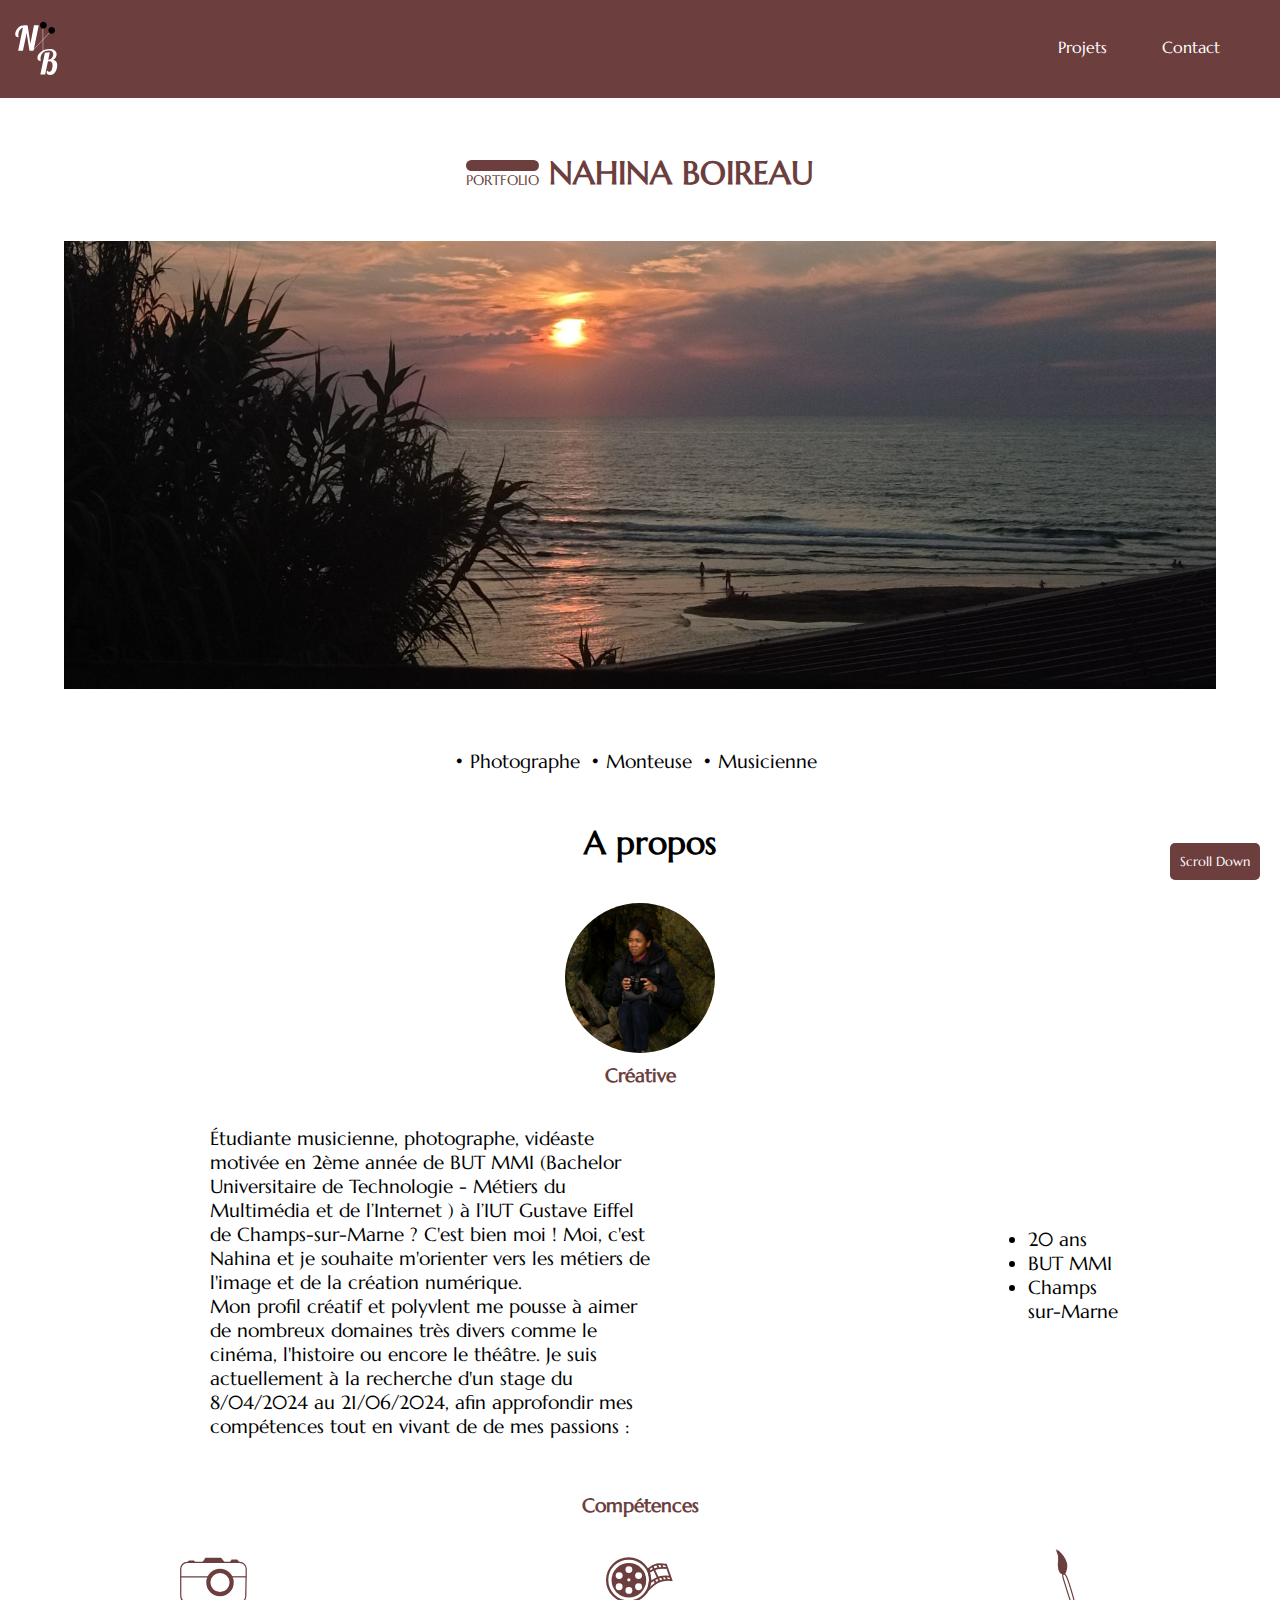
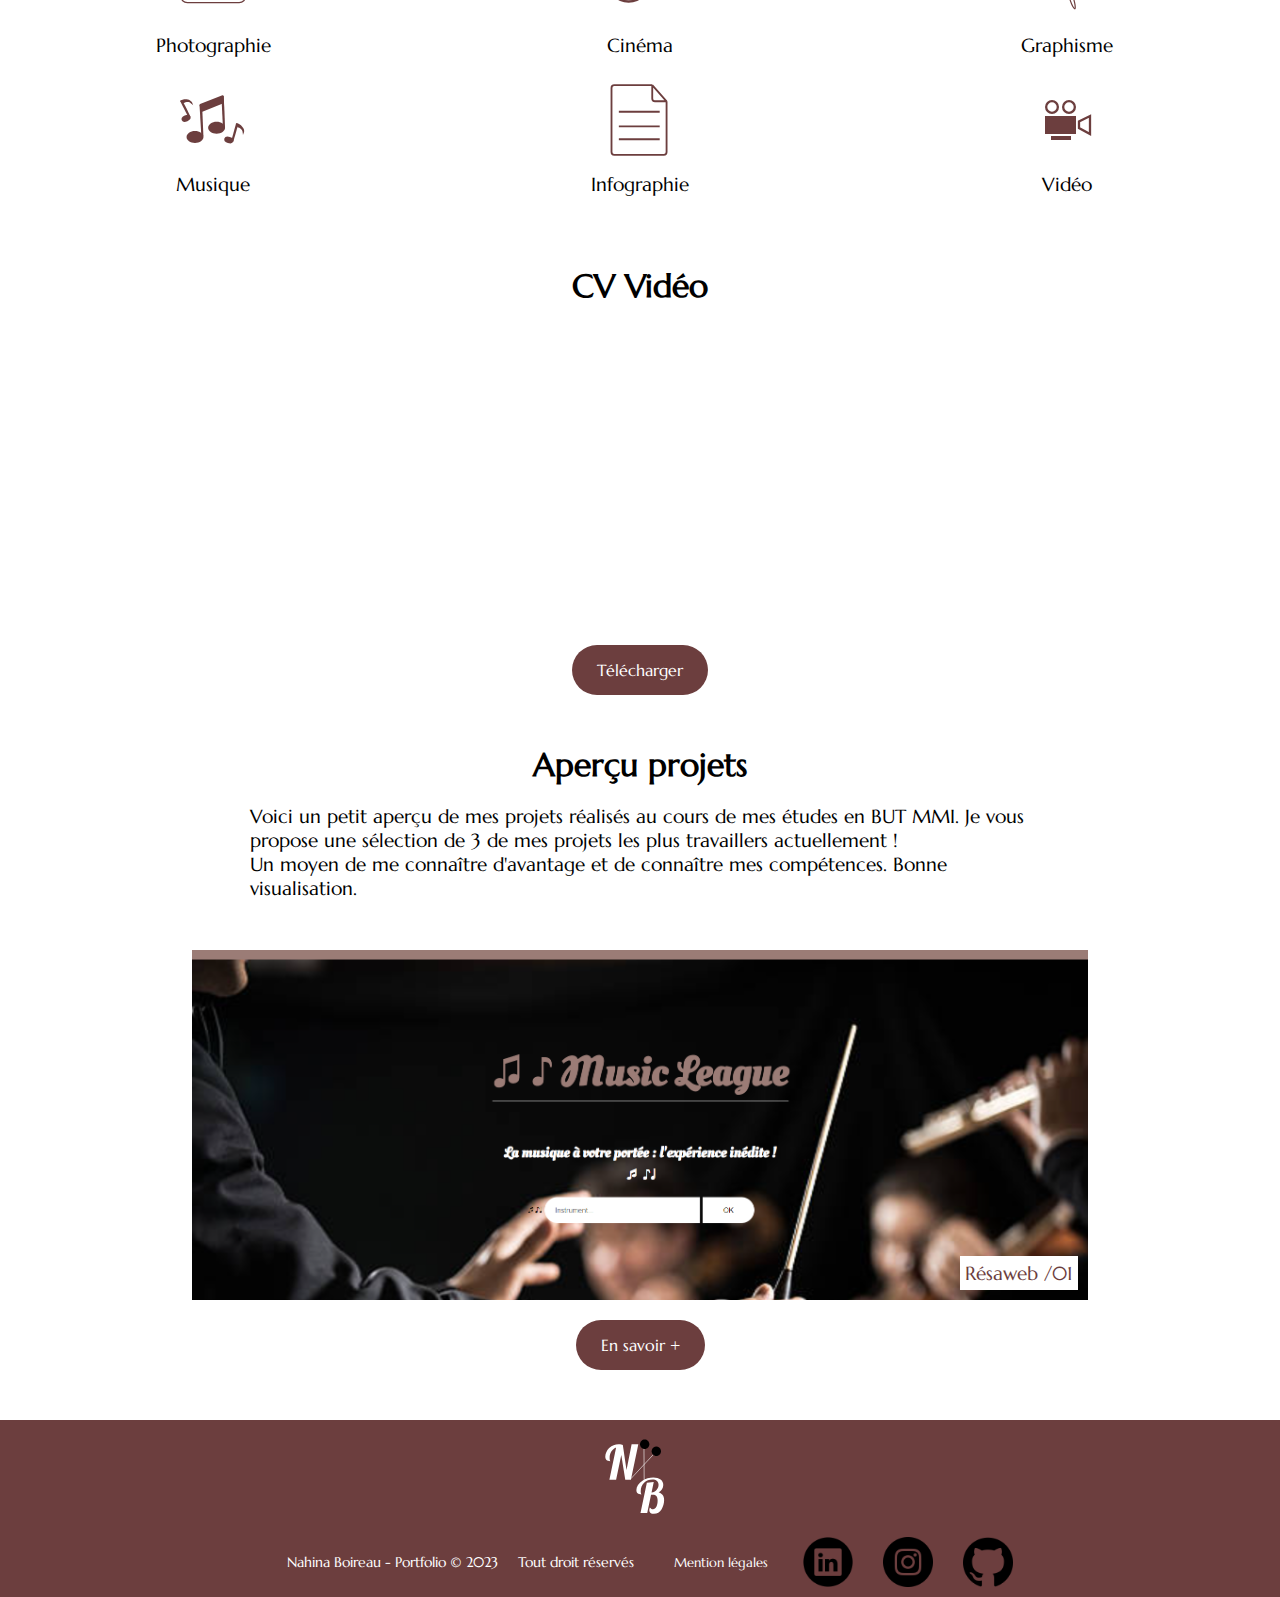
==== index.html @ 101611da "cv" ====
<!DOCTYPE html>
<html lang="fr">

<head>
    <meta charset="UTF-8">
    <meta name="viewport" content="width=device-width, initial-scale=1.0">
    <title>NB</title>
    <link rel="stylesheet" href="style.css">
    <!-- 1er police d'écriture  -->
    <link rel="preconnect" href="https://fonts.googleapis.com">
    <link rel="preconnect" href="https://fonts.gstatic.com" crossorigin>
    <link href="https://fonts.googleapis.com/css2?family=Marcellus&display=swap" rel="stylesheet">
</head>

<body>
    <nav>
        <img src="./images/logo-NB.svg" alt="" class="logo">
        <div class="rubrique">
            <a href="projet.html">Projets</a>
            <a href="contact.html">Contact</a>
            
        </div>
    </nav>

    <main>
        <section class="header">
            <div class="boite-tout">
                <div class="boite-petit">
                    <div class="bordure"></div>
                    <p class="portfolio">PORTFOLIO</p>
                </div>
                <h1 class="nom">NAHINA BOIREAU</h1>
            </div>
            <div class="boite-image">
                <img src="./images/image-accueil.jpg" alt="">
            </div>
            <div class="boite-liste">
                <ul>
                    <li>Photographe</li>
                    <li>Monteuse</li>
                    <li>Musicienne</li>
                </ul>
            </div>
            <button class="scroll-down-button" onclick="scrollDown()" id="apropos"">Scroll Down</button>
        </section>
        
        <!-- slider -->
        <section class="apropos" id="apropos">
            <h1 class="titre-apropo">A propos</h1>
            <div class="photo-apropo">
                <div class="caract">
                    <div class="cercle-photo">
                        <img src="./images/photo.svg" alt="">

                    </div>
                    <p>
                     Créative
                    </p>

                </div>
            </div>

            </div>
            <!-- rendre l'image ronde -->
            <!-- <div class="photo-apropo">
                <img src="./images/image-accueil.jpg" alt="" class=accueil-image>
            </div> -->
            <br>
            <div class="division1">
                <p class="paragraphe-apropo">Étudiante musicienne, photographe, vidéaste  motivée en 2ème année de BUT MMI (Bachelor Universitaire de Technologie - Métiers du Multimédia et de l’Internet ) à l’IUT Gustave Eiffel de Champs-sur-Marne ? 
                    C'est bien moi ! 
                Moi, c'est Nahina et je souhaite m'orienter vers les métiers de l'image et de la création numérique. <br>
                Mon profil créatif et polyvlent me pousse à aimer de nombreux domaines très divers comme le cinéma, l'histoire ou encore le théâtre. 
                Je suis actuellement à la recherche d'un  stage du 8/04/2024 au 21/06/2024, afin approfondir mes compétences tout en vivant de de mes passions : </p>
                <ul class="essentiel">
                    <li>20 ans</li>
                    <li>BUT MMI</li>
                    <li>Champs
                        <br>sur-Marne
                    </li>
                </ul>

            </div>
            <p class="titre-competences">Compétences</p>
            <div class="competences">
                <div class="competences-associe">
                    <div class="carre">
                        <img src="./images/appareil.svg" alt="">
                    </div>
                    <p>Photographie</p>
                </div>
                <div class="competences-associe">
                    <div class="carre">
                        <svg xmlns="http://www.w3.org/2000/svg" width="145" height="98" viewBox="0 0 145 98"
                            fill="none">
                            <circle cx="49" cy="49" r="46.5" stroke="#6C3E3E" stroke-width="5" />
                            <circle cx="49.5" cy="49.5" r="37.5" fill="#6C3E3E" />
                            <circle cx="49.5" cy="26.5" r="7.5" fill="white" />
                            <circle cx="70.5" cy="39.5" r="7.5" fill="white" />
                            <circle cx="70.5" cy="63.5" r="7.5" fill="white" />
                            <circle cx="28.5" cy="63.5" r="7.5" fill="white" />
                            <circle cx="28.5" cy="39.5" r="7.5" fill="white" />
                            <circle cx="49.5" cy="48.5" r="3.5" fill="white" />
                            <circle cx="49.5" cy="71.5" r="7.5" fill="white" />
                            <path
                                d="M130 16C113.925 12.8532 105.264 13.9787 91 25.5L96 47L91 71C108.242 53.5615 118.8 46.9476 141.5 49L130 16Z"
                                stroke="#6C3E3E" stroke-width="4" />
                            <path d="M93.5 31.5C106.827 23.1414 115.158 21.7137 131 23" stroke="#6C3E3E"
                                stroke-width="4" />
                            <path d="M94 55.1974C110.082 43.2922 121.336 38.7451 139.5 42" stroke="#6C3E3E"
                                stroke-width="4" />
                            <path d="M100 18L116 52" stroke="#6C3E3E" stroke-width="4" />
                            <path d="M119.309 14.816L120.861 18.8029L122.414 22.7897" stroke="#6C3E3E"
                                stroke-width="4" />
                            <path d="M110.417 16L112.209 19.5L114 23" stroke="#6C3E3E" stroke-width="4" />
                            <path d="M120.385 42L122.176 45.5L123.967 49" stroke="#6C3E3E" stroke-width="4" />
                            <path d="M92.3848 25L94.176 28.5L95.9673 32" stroke="#6C3E3E" stroke-width="4" />
                            <path d="M104.385 49L106.176 52.5L107.967 56" stroke="#6C3E3E" stroke-width="4" />
                            <path d="M128.385 41L130.176 44.5L131.967 48" stroke="#6C3E3E" stroke-width="4" />
                        </svg>
                    </div>
                    <p>Cinéma</p>
                </div>
                <div class="competences-associe">
                    <div class="carre">
                        <svg xmlns="http://www.w3.org/2000/svg" width="41" height="62" viewBox="0 0 41 62" fill="none">
                            <path
                                d="M17.5002 25.1L17.5896 25.1L17.6751 25.074C18.0528 24.9589 18.3922 25.0025 18.7859 25.2979C19.2189 25.6229 19.7125 26.2534 20.2818 27.3352C21.4163 29.4908 22.7204 33.1754 24.4746 38.9339C26.2289 44.6925 27.7779 49.8835 28.6065 53.7193C29.0221 55.6429 29.2468 57.184 29.2378 58.2696C29.2333 58.8151 29.1695 59.198 29.0724 59.4436C28.9806 59.6759 28.8866 59.726 28.829 59.7435C28.7689 59.7618 28.6561 59.7719 28.4404 59.6284C28.2148 59.4782 27.9385 59.1966 27.619 58.75C26.9829 57.8609 26.2781 56.4661 25.5183 54.6492C24.0031 51.0264 22.3289 45.8745 20.5763 40.1215C19.9518 38.0712 19.3782 36.259 18.8731 34.6632C17.9508 31.7494 17.2568 29.5568 16.8975 27.9529C16.615 26.692 16.5783 25.9407 16.7059 25.5275C16.7603 25.3514 16.8355 25.2685 16.9186 25.2169C17.016 25.1566 17.1897 25.1 17.5002 25.1Z"
                                stroke="#6C3E3E" stroke-width="1.2" />
                            <path
                                d="M20.5992 18.3322C20.2927 20.1218 20.0185 21.4346 19.7336 22.3935C19.4456 23.3629 19.1652 23.9034 18.8864 24.2071C18.6391 24.4765 18.364 24.5918 17.9489 24.6143C17.4904 24.6391 16.9176 24.5484 16.1013 24.4086C14.8661 24.1971 13.6934 22.8685 12.9864 20.4574C12.294 18.0966 12.12 14.897 12.7224 11.3792C13.368 7.60851 12.211 4.75274 11.338 2.95503C11.2295 2.73159 11.1251 2.52401 11.0302 2.33549L11.0284 2.33185C10.9335 2.14312 10.8495 1.97614 10.7769 1.82506C10.7168 1.69972 10.6701 1.59621 10.6346 1.51114C10.692 1.51804 10.757 1.52754 10.8304 1.54012C11.1173 1.58924 11.518 1.75565 12.0175 2.06997C12.5088 2.37913 13.061 2.80924 13.6458 3.34406C14.8151 4.4135 16.0833 5.87299 17.2202 7.54163C19.5152 10.9103 21.1734 14.9787 20.5992 18.3322ZM10.5401 1.21778C10.5401 1.21782 10.5403 1.21896 10.5403 1.22111C10.5401 1.21883 10.5401 1.21775 10.5401 1.21778Z"
                                fill="#6C3E3E" stroke="#6C3E3E" stroke-width="1.2" />
                        </svg>
                    </div>
                    <p>Graphisme</p>
                </div>
                <div class="competences-associe">
                    <div class="carre">
                        <img src="./images/musique.svg" alt="">
                    </div>
                    <p>Musique</p>
                </div>
                <div class="competences-associe">
                    <div class="carre">
                        <svg xmlns="http://www.w3.org/2000/svg" width="73" height="78" viewBox="0 0 73 78" fill="none">
                            <path
                                d="M6 74V4C6 2.34315 7.34315 1 9 1H50.3836L66 18.6159V74C66 75.6569 64.6569 77 63 77H9C7.34315 77 6 75.6569 6 74Z"
                                fill="white" />
                            <path
                                d="M66 18.6159V74C66 75.6569 64.6569 77 63 77H9C7.34315 77 6 75.6569 6 74V4C6 2.34315 7.34315 1 9 1H50.3836M66 18.6159L50.3836 1M66 18.6159H53.3836C51.7267 18.6159 50.3836 17.2728 50.3836 15.6159V1"
                                stroke="#6C3E3E" stroke-width="2" />
                            <path d="M14 30H58.5" stroke="#6C3E3E" stroke-width="2" />
                            <path d="M14 46H58.5" stroke="#6C3E3E" stroke-width="2" />
                            <path d="M14 60H58.5" stroke="#6C3E3E" stroke-width="2" />
                        </svg>
                    </div>
                    <p>Infographie</p>
                </div>
                <div class="competences-associe">
                    <div class="carre">
                        <svg width="51" height="40" viewBox="0 0 51 40" fill="none" xmlns="http://www.w3.org/2000/svg">
                            <circle cx="11" cy="7" r="5.85" stroke="#6C3E3E" stroke-width="2.3" />
                            <circle cx="28" cy="7" r="5.85" stroke="#6C3E3E" stroke-width="2.3" />
                            <rect x="5.15" y="17.15" width="28.7" height="15.7" fill="#6C3E3E" stroke="#6C3E3E"
                                stroke-width="2.3" />
                            <path d="M38 28V21.5L49 16V34L38 28Z" stroke="#6C3E3E" stroke-width="2.3" />
                            <rect x="11" y="37" width="18" height="2" fill="#6C3E3E" stroke="#6C3E3E"
                                stroke-width="2" />
                        </svg>



                    </div>
                    <p>Vidéo</p>
                </div>




            </div>


        </section>
        <section class="cv">
            <h1 class="titre-cv">CV Vidéo</h1>
            <div class="cv-video">
                <div class="iframe-container">

                    <iframe src="https://www.youtube.com/embed/0bxNTe1TzYw" title="MON CV VIDÉO ! - Timothée Falcon"
                        frameborder="0"
                        allow="accelerometer; autoplay; clipboard-write; encrypted-media; gyroscope; picture-in-picture; web-share"
                        allowfullscreen></iframe>
                </div>
            </div>
            <!-- <p class="cv-ecrit">Papier<svg xmlns="http://www.w3.org/2000/svg" width="30" height="20" viewBox="0 0 73 78"
                    fill="none">
                    <path
                        d="M6 74V4C6 2.34315 7.34315 1 9 1H50.3836L66 18.6159V74C66 75.6569 64.6569 77 63 77H9C7.34315 77 6 75.6569 6 74Z"
                        fill="#6C3E3E" />
                    <path
                        d="M66 18.6159V74C66 75.6569 64.6569 77 63 77H9C7.34315 77 6 75.6569 6 74V4C6 2.34315 7.34315 1 9 1H50.3836M66 18.6159L50.3836 1M66 18.6159H53.3836C51.7267 18.6159 50.3836 17.2728 50.3836 15.6159V1"
                        stroke="white" />
                    <path d="M14 30H58.5" stroke="white" />
                    <path d="M14 46H58.5" stroke="white" />
                    <path d="M14 60H58.5" stroke="white" />
                </svg></p> -->
            <div class="button-cv">

                <a href="images/CV.pdf" download>Télécharger </a>

            </div>



        </section>
        <section class="aperçu">
            <h1 class="titre-aperçu">Aperçu projets</h1>
            <p class="paragraphe-aperçu">Voici un petit aperçu de mes projets réalisés au cours de mes études en BUT MMI. Je vous propose une sélection de 3 de mes projets les plus travaillers actuellement !<br> Un moyen de me connaître d'avantage et de connaître mes compétences. Bonne visualisation.
     
               
            </p>
            <!-- slider -->
            <div class="slider-container">
                <div class="slider">
                    <div class="slide">
                        <a href="https://resaweb.boireau.butmmi.o2switch.site/"><img src="./images/Resaweb-1.png" alt="Image 1"></a>
                        <span class="image-number">Résaweb /01</span>
                    </div>
                    <div class="slide">
                        <a href="https://kazeshyn.github.io/Dataviz/"><img src="./images/Dataviz.png" alt="Image 2"></a>
                        <span class="image-number">Dataviz /02</span>
                    </div>
                    <div class="slide">
                        <a href="images/campagne.pdf"><img src="./images/campagne.png" alt="Image 3"></a>
                        <span class="image-number">Campagne institutionnelle /03</span>
                    </div>
                </div>
                <div class="button-savoir">

                    <a href="projet.html">En savoir + </a>

                </div>
            </div>





        </section>
        <footer class="footer">
            <img src="./images/logo-NB.svg" alt="retour a l'accueil" class="logo-footer">
            <div class="footer-content">
                <div class="interieur-footer">
                    <p>Nahina Boireau - Portfolio &copy; 2023</p>
                    <p>Tout droit réservés</p>
                    <p><a href="mention-legale.html">Mention légales</a></p>
                </div>
                <div class="reseaux-sociaux">
                    <a href="https://www.linkedin.com/in/nahina-boireau-13aa04254/"><img src="./images/linkedin.png" alt="aller-vers-linkedin"></a>
                <a href="https://www.instagram.com/nahina.boireau/"><img src="./images/instagram.png" alt="aller-vers-instagram"></a>
                <a href="https://github.com/nahinaboireau"><img src="./images/github.png" alt="aller-vers-github"></a>

                </div>

            </div>
        </footer>



    </main>




    <script src="script.js"></script>
</body>

</html>
---- style.css ----
/* Styles par défaut qui s'appliqueront à tous les écrans, y compris ceux de plus de 1440px */
*,
*::after,
*::before {
    box-sizing: border-box;
}

body {
    background: white;
    margin: 0;
    font-family: 'Marcellus', serif;
}


    /* ... (Styles pour les écrans de 320px) */
    nav {
        background-color: #6C3E3E;
        display: flex;
        flex-direction: column;
    }

    .logo {
        width: 20%;
        display: flex;
        margin: auto;
        padding-top: 5px;
    }

    .rubrique {
        display: flex;
        flex-direction: column;
        align-items: center;
        justify-content: center;
        padding-bottom: 10px;
        padding-top: 5px;
        gap: 5px;
        height: 100%;

    }

    .rubrique a {
        color: white;
        font-size: 0.8em;
        text-decoration: none;
    }


    .header {
        display: grid;
        grid-template-columns: 1fr;
        grid-template-rows: 1fr 6fr;
        grid-column-gap: 0px;
        grid-row-gap: 10px;
        height: 100vh;
        margin-bottom: 50px;

    }


    div.boite-tout {
        display: flex;
        justify-content: center;
        align-items: center;



    }

    div.boite-petit {
        display: flex;
        flex-direction: column;
        height: 48%;
        padding-right: 10px;
        margin-top: 25px;



    }

    div.bordure {
        background-color: #6C3E3E;
        border-radius: 36px;
        width: 100%;
        height: 8px;
        margin: 0;


    }



    .nom {
        color: #6C3E3E;
        font-family: 'Marcellus', serif;
        font-size: 1.1em;
        display: flex;
        margin-bottom: 0;
    }


    .portfolio {
        color: #6C3E3E;
        font-family: 'Marcellus', serif;
        font-size: 0.6em;
        display: flex;
        margin: 0;



    }

    .boite-image {
        width: 100%;
        height: 100%;
        display: flex;
        justify-content: center;

    }

    .boite-image img {
        width: 90%;
        height: 90%;
        object-fit: cover;
        object-position: center;
    }

    .boite-liste ul {
        padding: 0;
        margin: 0;
        font-size: 0.9em;
        display: flex;
        justify-content: center;
        width: 100%;
        height: 100%;
    }

    .boite-liste li {
        display: inline;
        margin-right: 10px;
    }

    /* Pour ajouter un espace entre la puce et le texte de l'élément li */
    .boite-liste li::before {
        content: '\2022';
        margin-right: 5px;
    }


    /* A propos */
    .apropos {
        height: fit-content;
        margin-bottom: 50px;
    }

    .titre-apropo {
        margin-right: 20px;
        margin-left: 20px;
        margin-bottom: 5px;
        text-align: center;
        font-size:2em;
    }

    .paragraphe-apropo {
        margin-right: 20px;
        margin-left: 20px;
        margin-bottom: 5px;
        font-size: 0.8em;

    }

    .division1 {
        display: grid;
        grid-template-columns: 2fr 1fr;
        grid-template-rows: 1fr;
        grid-column-gap: 0px;
        grid-row-gap: 0px;
        place-items: center;
        margin-top: 0;
        margin-bottom: 10px;
        margin-left:10px;
    }

    .essentiel {
        font-size: 0.7em;
        margin-right: 10px;
        padding-left: 20px;
        text-align: justify;

    }


    /* carré blanc dans une image */
    .titre-competences {
        margin-right: 20px;
        margin-left: 20px;
        margin-bottom: 5px;
        font-size: 1em;
        text-align: center;
    }

    .competences {
        display: grid;
        grid-template-columns: repeat(3, 1fr);
        grid-template-rows: repeat(2, 1fr);
        grid-column-gap: 0px;
        grid-row-gap: 0px;
        margin-top: 20px;
        place-items: center;
    }

    .caract p {
        display: flex;
        align-items: center;
        justify-content: center;
        margin: auto;
        margin-top: 10px;
        color: #6C3E3E;
    }

  

    .carre {
        width: 37px;
        height: 37px;
        border: none;
        background: #FFF;
        display: flex;
        align-items: center;
        justify-content: center;
        margin: auto;
        margin-top: 10px;

    }

    .competences-associe .carre {
        width: 37px;
        height: 37px;
        border: none;
        background: #FFF;
        display: flex;
        align-items: center;
        justify-content: center;
        margin: auto;
        margin-top: 10px;
    }

    .competences-associe .carre img {
        width: 100%;
        height: 100%;
    }


    .cercle-photo img {
        display: flex;
        align-items: center;
        justify-content: center;
        margin: auto;
        margin-top: 20px;
    }

    .cercle-photo p {
        font-size: 0.8em;
    }

    .competences-associe {
        text-align: center;
        /* Aligne le texte au centre */
    }

    .competences-associe p {
        font-size: 0.8em;
        /* Vous pouvez ajuster la taille de la police selon vos préférences */
    }


    /*CV*/
    .cv {
        height: fit-content;
        margin-bottom: 50px;


    }

    .titre-cv {
        text-align: center;
        margin-right: 20px;
        margin-left: 20px;
        margin-bottom: 5px;
    }

    .cv-video .iframe-container {
        margin: auto;
    }

    .cv-video {
        display: flex;
        align-items: center;
        justify-content: center;
        width: 100%;
        height: 100%;
        margin-top: 20px;
    }

    .cv-video iframe {
        width: 100%;
        /* Ajustez la largeur selon vos besoins */
        height: 150px;
        /* Ajustez la hauteur selon vos besoins */
        margin: 0 auto;
        /* Utiliser "0 auto" pour centrer horizontalement */
    }


    .button-cv {
        display: flex;
        align-items: center;
        justify-content: center;
        text-align: center;
        margin-top: 15px;
    }

    .button-cv a {
        border-radius: 38px;
        background: #6C3E3E;
        padding: 8px 15px;
        color: #fff;
        text-decoration: none;
        display: inline-block;
        font-size: 0.8em;
    }


    .en-video {
        margin-left: 5px;
    }

    /* section apercu */
    .titre-aperçu {
        text-align: center;
        margin-right: 20px;
        margin-left: 20px;
        margin-bottom: 5px;
    }

    .paragraphe-aperçu {
        margin-right: 20px;
        margin-left: 20px;
        margin-bottom: 5px;
        font-size: 0.8em;

    }

   
    .slider-container {
        max-width: 100%;
        overflow: hidden;
        margin: 50px auto;
    }

    .slider {
        display: flex;
        width: 300%;
        transition: transform 0.5s ease-in-out;
    }

    .slide {
        position: relative;
        width: 100%;
        height: 200px;
        overflow: hidden;
    }

    .slide img {
        width: 100%;
        height: 100%;
        object-fit: cover;

    }

    
    .image-number {
        position: absolute;
        bottom: 10px;
        right: 10px;
        color: #6C3E3E;
        font-size: 1.2em;
        background-color: white;
        padding: 5px;

    }

    .button-savoir {
        display: flex;
        align-items: center;
        justify-content: center;
        text-align: center;
        margin-top: 15px;
    }

    .button-savoir a {
        border-radius: 38px;
        background: #6C3E3E;
        padding: 8px 15px;
        color: #fff;
        text-decoration: none;
        display: inline-block;
        font-size: 0.8em;
    }

    

.scroll-down-button {
    display: none; /* Masquer le bouton par défaut */
    position: fixed;
    bottom: 20px;
    right: 20px;
    padding: 10px;
    background-color: #6C3E3E;
    font-family: 'Marcellus', serif;
    color: white;
    border: none;
    border-radius: 5px;
    cursor: pointer;
}

.footer {
    background-color: #6C3E3E;
    color: white;
    text-align: center;
    padding: 10px;
    display: flex;
    flex-direction: column;
    align-items: center;
    justify-content: center;
}

.footer-content {
    display: flex;
    flex-direction: column;
    gap: 10px; /* Adjust the value of the gap according to your needs */
    margin-bottom: -5px; /* Reduce margin-bottom to bring p and a closer */
}

.footer-content p, .footer-content a {
    font-size: 0.9em;
    margin: 5px 0; /* Add a margin to separate p and a vertically */
}
.reseaux-sociaux {
    margin:auto;
    display: flex;
    align-items: center;
    gap: 10px; /* Ajustez la valeur du gap selon vos besoins */
}

.reseaux-sociaux a {
    width: 30px;
    height: 30px;
}

.reseaux-sociaux img {
    width: 100%;
    height: 100%;
    object-fit: contain;
}

.interieur-footer {
    display: flex;
    align-items: center;
    flex-direction: column;
    justify-content: center;
    flex-wrap: wrap;
     /* Ajustez la valeur du gap selon vos besoins */
}



.interieur-footer a {
    text-decoration: none;
    color: white;
}

.logo-footer {
    width:20%;
    display: flex;
    align-items: center;
    margin-top: 20px;
    margin-right: 0;
}

@media screen and (min-width: 768px) {
    /* Ajoutez vos styles spécifiques pour l'écran de 1440px et plus ici */

    nav {
        background-color: #6C3E3E;
        display: flex;
        flex-direction: row;
        align-items: center;
        /* Aligner verticalement les éléments au centre */
        padding: 10px;
        /* Ajouter un peu de marge pour une meilleure apparence visuelle */
        gap: 100px;
    }

    .logo {
        display: flex;
        flex-direction: flex-start;
        width: 50px;
        margin-left: 5px;
        /* Ajouter une marge à droite pour créer de l'espacement */
    }


    .rubrique {
        display: flex;
        flex-direction: row;
        align-items: flex-end;
    }

    .rubrique a {
        color: white;
        font-size: 1em;
        text-decoration: none;
        margin-right: 50px;

    }



    .header {
        display: grid;
        grid-template-columns: 1fr;
        grid-template-rows: 1fr 6fr;
        grid-column-gap: 0px;
        grid-row-gap: 10px;
        height: 100vh;
        margin-bottom: 50px;
        margin-top:50px;
        height:100%;
    }

    /* Style pour la boîte principale */
    div.boite-petit {
        display: flex;
        align-items: flex-start;
        align-self: flex-start;
        /* Aligner la boîte tout en haut */
        height: calc(0.9em + 15px);
        margin-top: 12px;
        padding-right: 10px;
    }

    /* Style pour la bordure */
    div.bordure {
        background-color: #6C3E3E;
        border-radius: 36px;
        width: 100%;
        height: 15px;
        margin: 0;
    }

    /* Style pour la classe portfolio */
    .portfolio {
        color: #6C3E3E;
        font-family: 'Marcellus', serif;
        font-size: 0.9em;
        display: flex;
        margin: 0;
    }

    /* Style pour la classe nom */
    .nom {
        color: #6C3E3E;
        font-family: 'Marcellus', serif;
        font-size: 2em;
        display: flex;
        margin: 0;
        margin-top: 5px;
        align-self: flex-start;
        /* Aligner la boîte tout en haut */
        /* Ajout d'une marge en haut pour espacer de la bordure */
    }


    .scroll-down-button {
        display: block;
    }


    .boite-liste ul {
        padding: 0;
        margin: 0;
        font-size: 1.2em;
        display: flex;
        justify-content: center;
        width: 100%;
        height: 100%;
    }

    .boite-liste li {
        display: inline;
        margin-right: 10px;
    }

    /* Pour ajouter un espace entre la puce et le texte de l'élément li */
    .boite-liste li::before {
        content: '\2022';
        margin-right: 5px;
    }


    .apropos {
        height: fit-content;
        margin-bottom: 50px;
    }
    
    .titre-apropo {
        margin-right: 20px;
        margin-left: 40px;
        margin-bottom: 15px;
        text-align: center;
    }
    
    .paragraphe-apropo {
        margin-right: 200px;
        margin-left: 200px;
        margin-bottom: 5px;
        font-size: 1.2em;
    }
    
    .caract {
        margin-top: 20px; /* Add some margin to create space between the title and the photo */
    }
    
    .cercle-photo {
        display: flex;
        align-items: center;
        justify-content: center;
        margin: auto;
        margin-top: 20px;
        width: 150px;
    }
    
    .cercle-photo img {
        width: 100%; /* Ensure the image takes up the full width of its container */
        max-width: 150px; /* Set a maximum width for the image */
        height: auto; /* Maintain the aspect ratio of the image */
    }
    
    .essentiel {
        font-size: 1.2em;
        margin-right: 10px;
        padding-left: 20px;
        text-align: justify;

    }
    
    .division1 {
        display: grid;
        grid-template-columns: 2fr 1fr;
        grid-template-rows: 1fr;
        grid-column-gap: 0px;
        grid-row-gap: 0px;
        place-items: center;
        margin-top: 0;
        margin-bottom: 10px;
    }


    .titre-competences {
        margin-top:50px;
        margin-right: 20px;
        margin-left: 20px;
        margin-bottom: 5px;
        font-size: 1.2em;
        text-align: center;
       color:#6C3E3E;
       font-weight: bold; 
    }

    .competences {
        display: grid;
        grid-template-columns: repeat(3, 1fr);
        grid-template-rows: repeat(2, 1fr);
        grid-column-gap: 0px;
        grid-row-gap: 0px;
        margin-top: 20px;
        place-items: center;
    }

    .caract p {
        font-size:1.2em;
        display: flex;
        align-items: center;
        justify-content: center;
        margin: auto;
        margin-top: 10px;
        color: #6C3E3E;
        font-weight: bold; 
    }

    

    .carre {
        width: 37px;
        height: 37px;
        border: none;
        background: #FFF;
        display: flex;
        align-items: center;
        justify-content: center;
        margin: auto;
        margin-top: 10px;

    }

    .competences-associe .carre {
        width: 67px;
        height: 67px;
        border: none;
        background: #FFF;
        display: flex;
        align-items: center;
        justify-content: center;
        margin: auto;
        margin-top: 10px;
    }

    .competences-associe .carre img {
        width: 100%;
        height: 100%;
    }


    .cercle-photo p {
        font-size: 1.2em;
    }

    .competences-associe {
        text-align: center;
        /* Aligne le texte au centre */
    }

    .competences-associe p {
        font-size: 1.2em;
        /* Vous pouvez ajuster la taille de la police selon vos préférences */
    }



    /* section apercu */
   
    .titre-aperçu {
        text-align: center;
        margin-right: 20px;
        margin-left: 20px;
        margin-bottom: 5px;
        font-size:2em;
    }

    .paragraphe-aperçu {
        margin-right: 250px;
        margin-left: 250px;
        margin-bottom: 5px;
        font-size: 1.2em;

    }


    .cv {
        height: fit-content;
        margin-bottom: 50px;


    }

    .titre-cv {
        text-align: center;
        margin-right: 20px;
        margin-left: 20px;
        margin-bottom: 5px;
        font-size:2em;
    }

    .cv-video .iframe-container {
        margin: auto;
    }

    .cv-video {
        display: flex;
        align-items: center;
        justify-content: center;
        width: 100%;
        height: 100%;
        margin-top: 20px;
    }

    .cv-video iframe {
        width: 600px;
        /* Ajustez la largeur selon vos besoins */
        height: 300px;
        /* Ajustez la hauteur selon vos besoins */
        margin: 0 auto;
        /* Utiliser "0 auto" pour centrer horizontalement */
    }


    .button-cv {
        display: flex;
        align-items: center;
        justify-content: center;
        text-align: center;
        margin-top: 15px;
    }

    .button-cv a {
        border-radius: 38px;
        background: #6C3E3E;
        padding: 15px 25px; /* Ajustez les valeurs de padding pour augmenter la taille du bouton */
        color: #fff;
        text-decoration: none;
        display: inline-block;
        font-size: 1em;
    }
    


    .en-video {
        margin-left: 5px;
    }


    .slider-container {
        max-width: 70%;
        overflow: hidden;
        margin: 50px auto;
    }
    
    .slider {
        display: flex;
        width: 300%;
        /* 3 images * 100% each */
        transition: transform 0.5s ease-in-out;
    }
    
    .slide {
        position: relative;
        width: 100%;
        height: 350px; /* Ajustez la hauteur selon vos besoins */
        overflow: hidden;
    }
    
    .slide img {
        width: 100%;
        height: 100%;
        object-fit: cover;
    }
    

    .image-number {
        position: absolute;
        bottom: 10px;
        right: 10px;
        color: #6C3E3E;
        font-size: 1.2em;
        background-color: white;
        padding: 5px;

    }

    .button-savoir {
        display: flex;
        align-items: center;
        justify-content: center;
        text-align: center;
        margin-top: 20px;
    }

    .button-savoir a {
        border-radius: 38px;
        background: #6C3E3E;
        padding: 15px 25px;
        color: #fff;
        text-decoration: none;
        display: inline-block;
        font-size: 1em;
    }
    .footer {
        background-color: #6C3E3E;
        display: flex;
        align-items: center;
        justify-content: space-between;
        padding: 10px;
    }
    
    .footer-content {
        display: flex;
        flex-direction: row;
        gap: 15px; /* Adjust the value of the gap according to your needs */
    }
    
    .footer-content p,
    .footer-content a {
        font-size: 0.9em;
        color: white;
        text-decoration: none;
        margin-left:20px;
      /* Add margin-bottom to create space between p and a */
    }
    
    .reseaux-sociaux {
        display: flex;
        align-items: center;
        gap: 10px;
    }
    
    .reseaux-sociaux a {
        width: 50px;
        height: 50px;
    }
    
    .logo-footer {
        width: 70px; /* Ajustez la largeur selon vos besoins */
        margin:auto;
    }
    
    .interieur-footer{
        display:flex;
        flex-direction: row;
      

    }
}
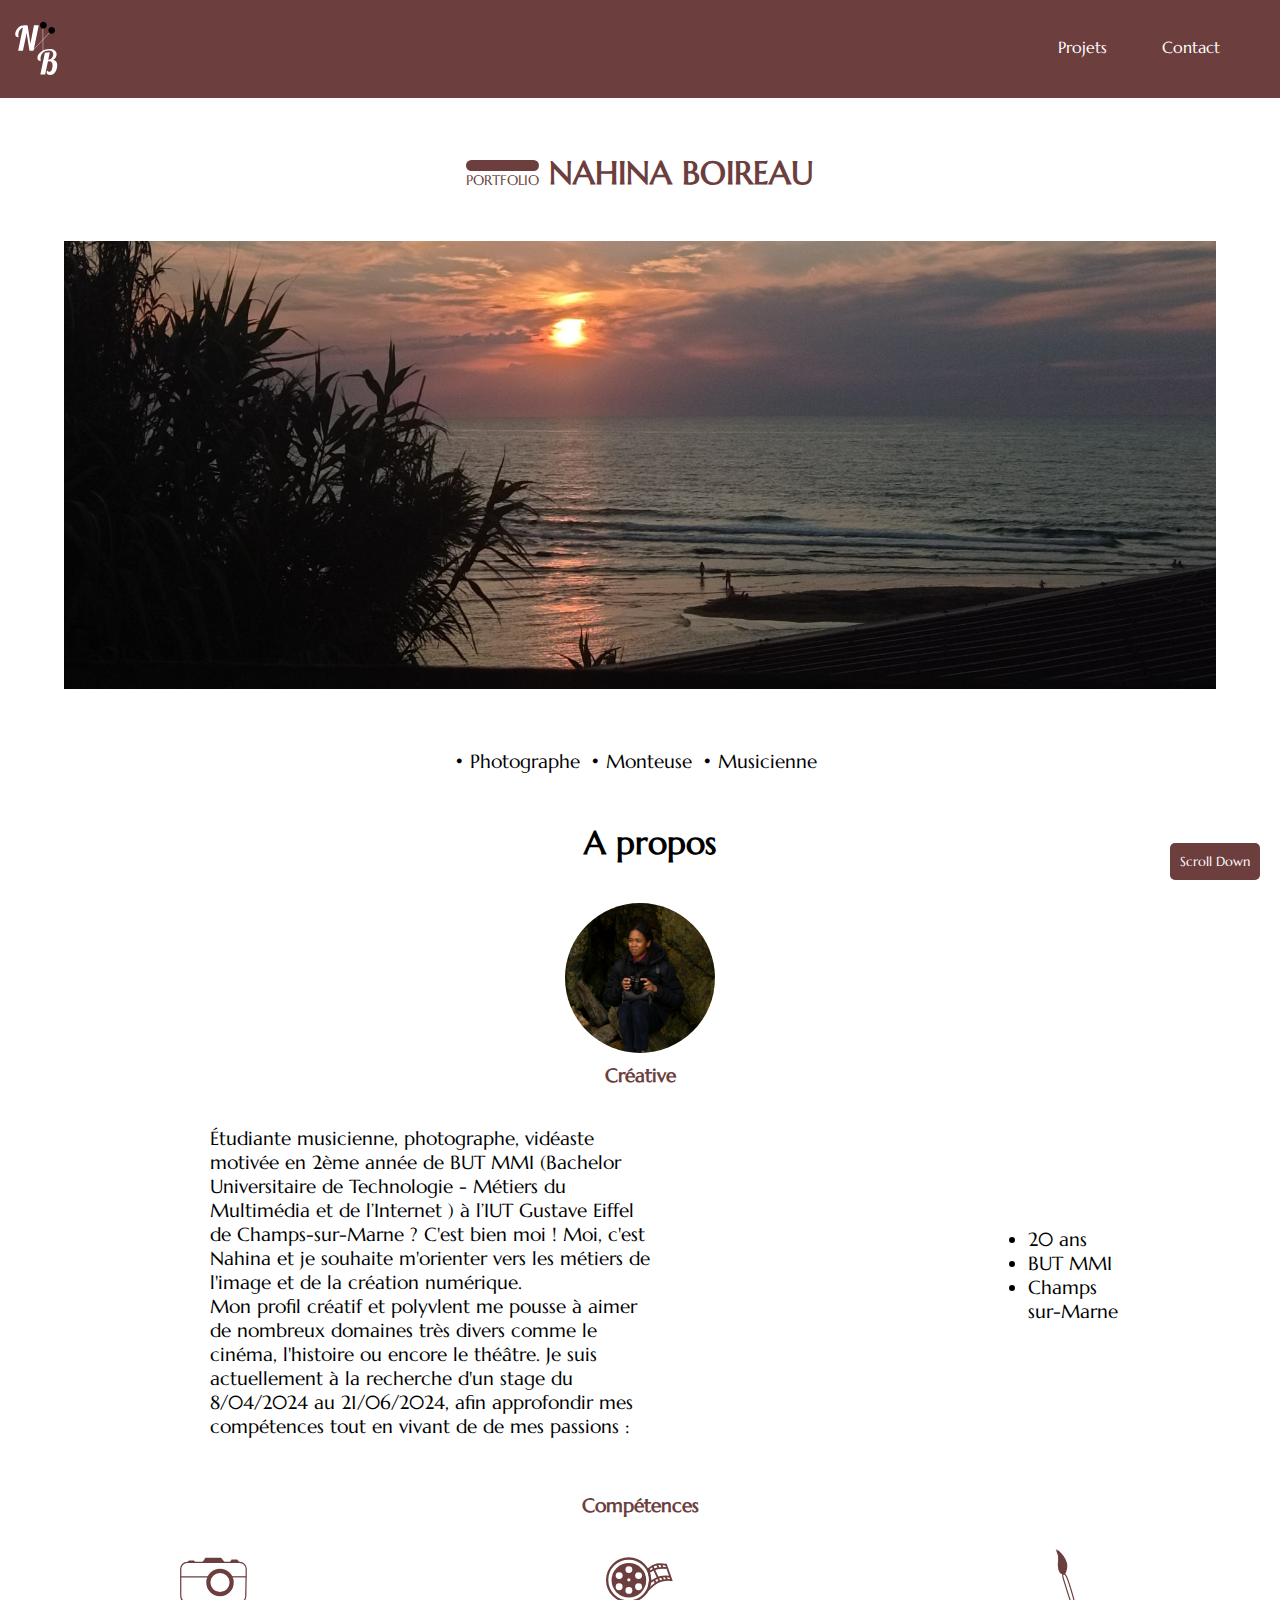
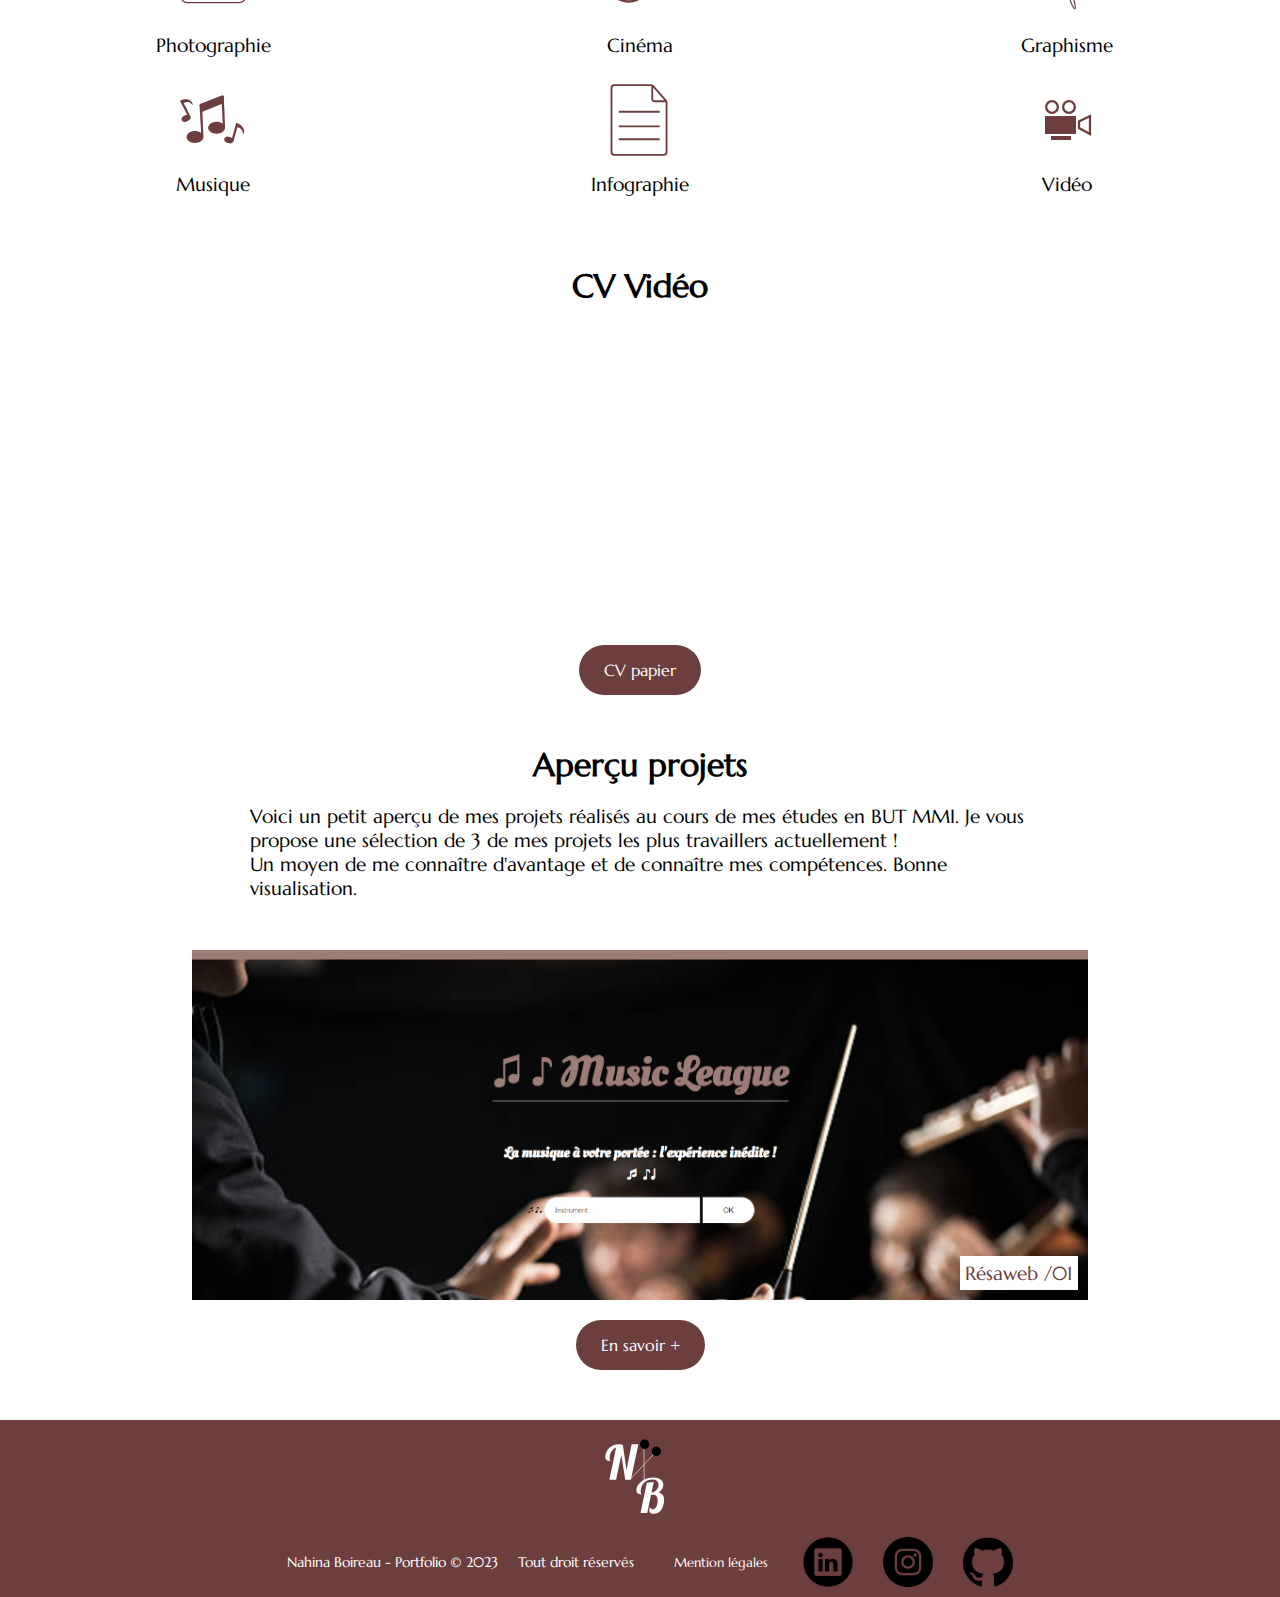
==== commit 2a7e1a6a: "Update index.html" ====
--- a/index.html
+++ b/index.html
@@ -206,7 +206,7 @@
                 </svg></p> -->
             <div class="button-cv">
 
-                <a href="images/CV.pdf" download>Télécharger </a>
+                <a href="images/CV.pdf" download>CV papier </a>
 
             </div>
 
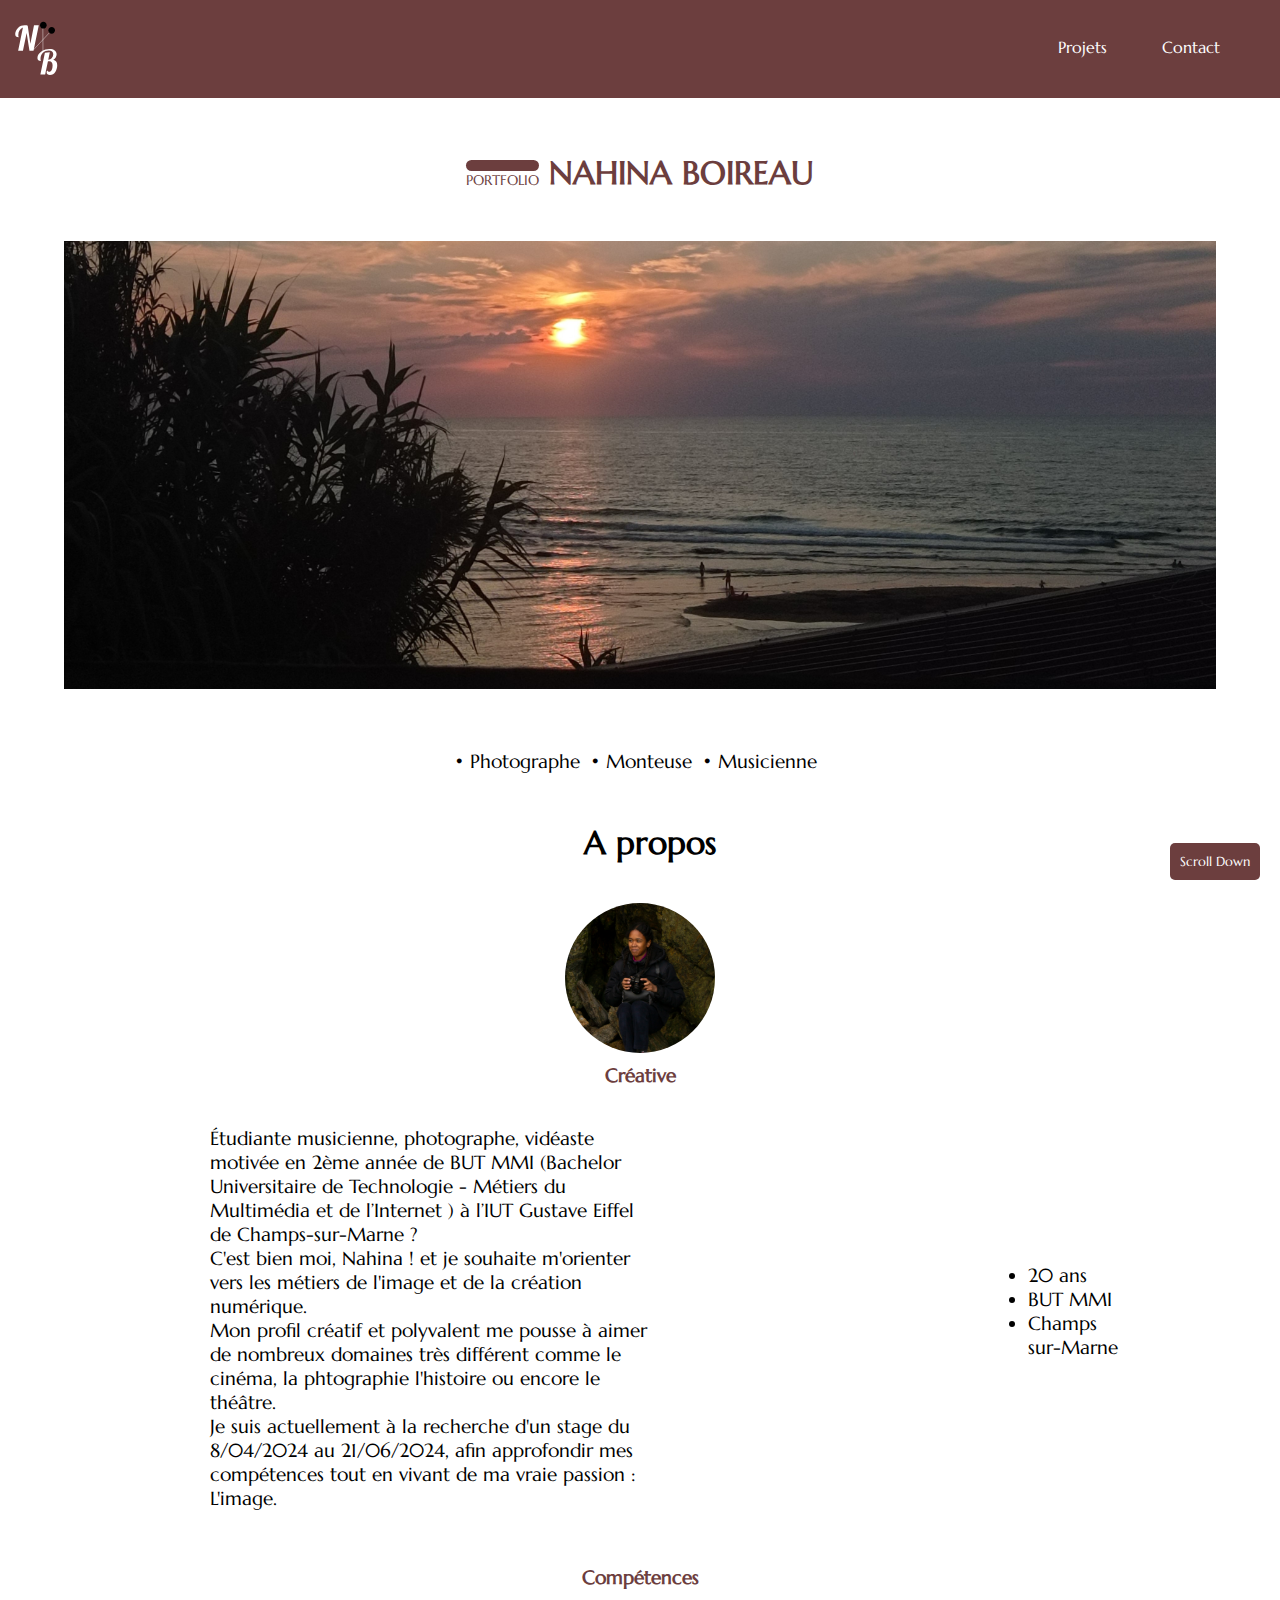
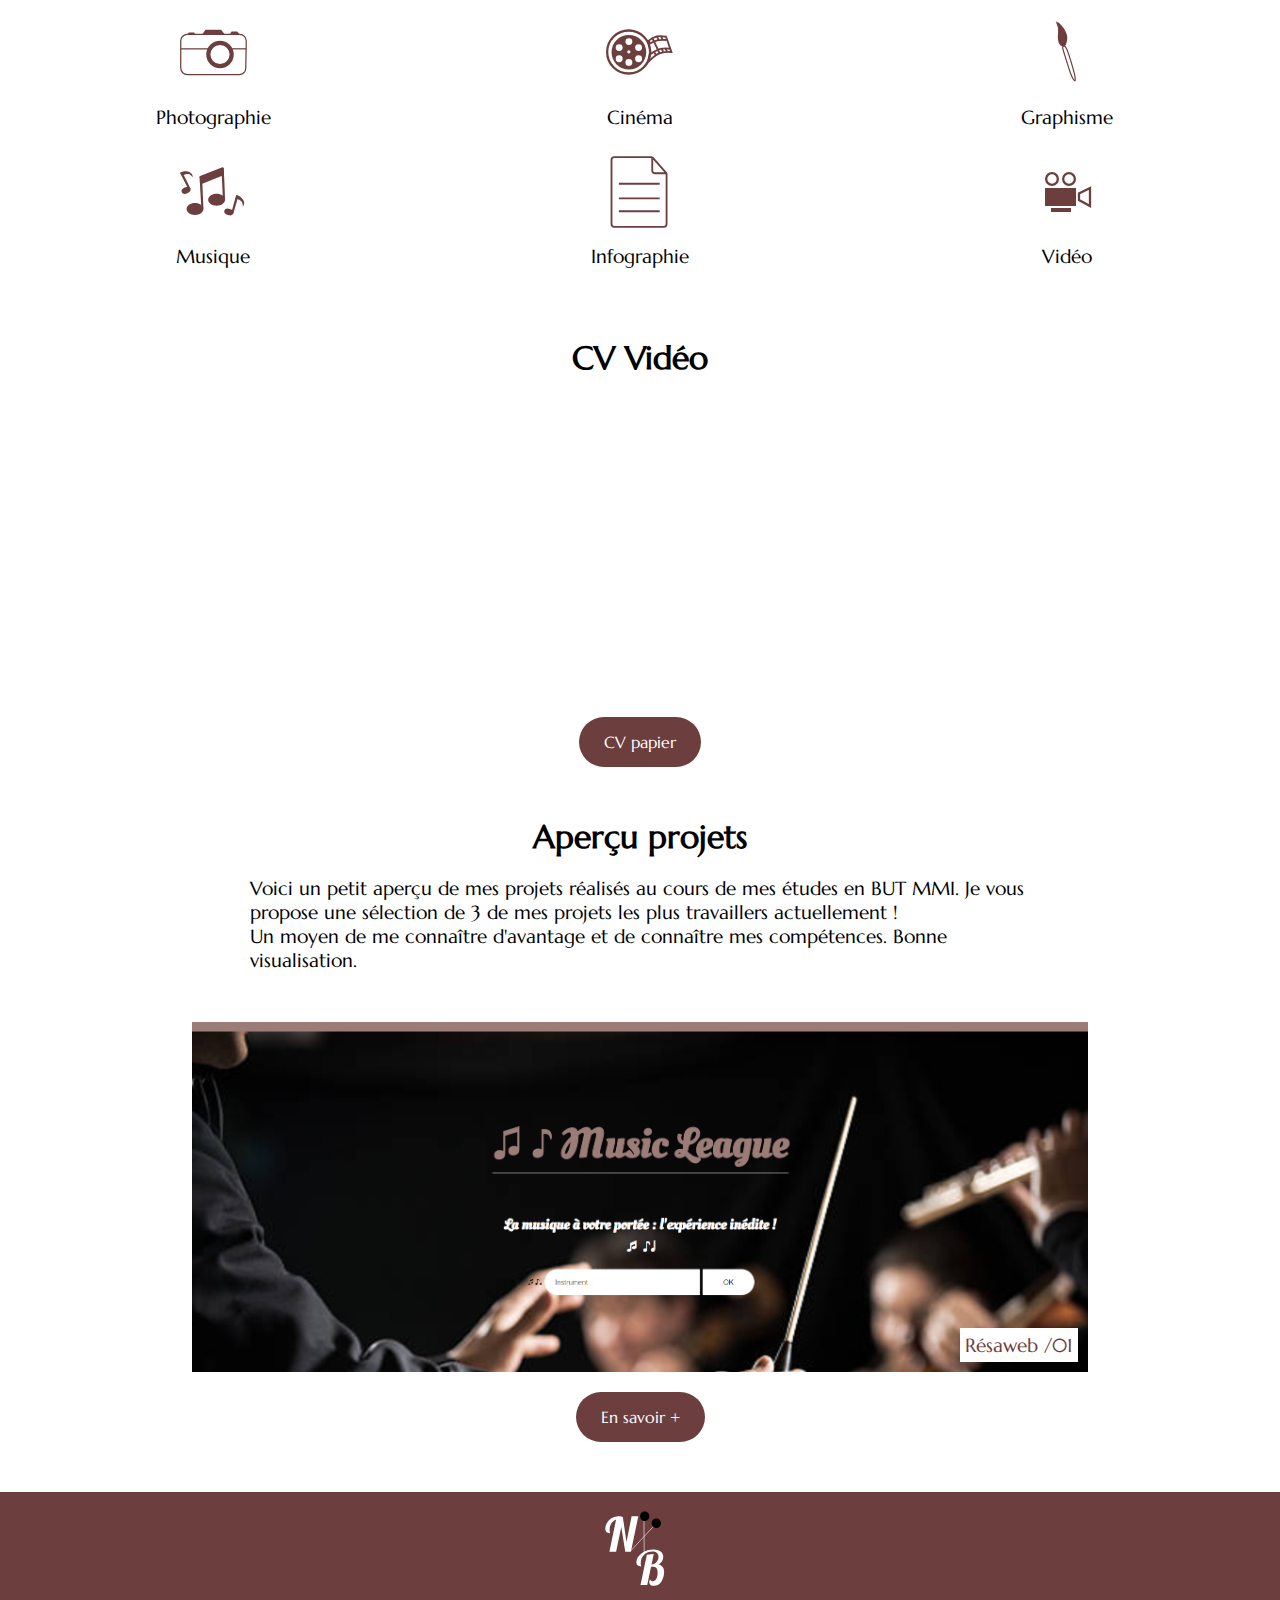
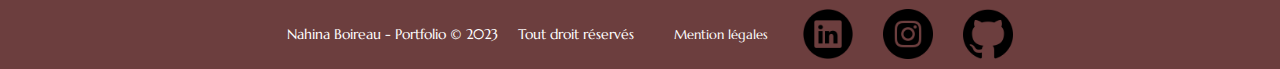
==== commit 92d13733: "modificatgion page projet" ====
--- a/index.html
+++ b/index.html
@@ -68,10 +68,9 @@
             <br>
             <div class="division1">
                 <p class="paragraphe-apropo">Étudiante musicienne, photographe, vidéaste  motivée en 2ème année de BUT MMI (Bachelor Universitaire de Technologie - Métiers du Multimédia et de l’Internet ) à l’IUT Gustave Eiffel de Champs-sur-Marne ? 
-                    C'est bien moi ! 
-                Moi, c'est Nahina et je souhaite m'orienter vers les métiers de l'image et de la création numérique. <br>
-                Mon profil créatif et polyvlent me pousse à aimer de nombreux domaines très divers comme le cinéma, l'histoire ou encore le théâtre. 
-                Je suis actuellement à la recherche d'un  stage du 8/04/2024 au 21/06/2024, afin approfondir mes compétences tout en vivant de de mes passions : </p>
+                <br>C'est bien moi,  Nahina ! et je souhaite m'orienter vers les métiers de l'image et de la création numérique. <br>
+                Mon profil créatif et polyvalent me pousse à aimer de nombreux domaines très différent comme le cinéma, la phtographie l'histoire ou encore le théâtre. <br>
+                Je suis actuellement à la recherche d'un  stage du 8/04/2024 au 21/06/2024, afin approfondir mes compétences tout en vivant de ma vraie passion : L'image. </p>
                 <ul class="essentiel">
                     <li>20 ans</li>
                     <li>BUT MMI</li>
@@ -192,18 +191,7 @@
                         allowfullscreen></iframe>
                 </div>
             </div>
-            <!-- <p class="cv-ecrit">Papier<svg xmlns="http://www.w3.org/2000/svg" width="30" height="20" viewBox="0 0 73 78"
-                    fill="none">
-                    <path
-                        d="M6 74V4C6 2.34315 7.34315 1 9 1H50.3836L66 18.6159V74C66 75.6569 64.6569 77 63 77H9C7.34315 77 6 75.6569 6 74Z"
-                        fill="#6C3E3E" />
-                    <path
-                        d="M66 18.6159V74C66 75.6569 64.6569 77 63 77H9C7.34315 77 6 75.6569 6 74V4C6 2.34315 7.34315 1 9 1H50.3836M66 18.6159L50.3836 1M66 18.6159H53.3836C51.7267 18.6159 50.3836 17.2728 50.3836 15.6159V1"
-                        stroke="white" />
-                    <path d="M14 30H58.5" stroke="white" />
-                    <path d="M14 46H58.5" stroke="white" />
-                    <path d="M14 60H58.5" stroke="white" />
-                </svg></p> -->
+       
             <div class="button-cv">
 
                 <a href="images/CV.pdf" download>CV papier </a>
@@ -219,7 +207,6 @@
      
                
             </p>
-            <!-- slider -->
             <div class="slider-container">
                 <div class="slider">
                     <div class="slide">
